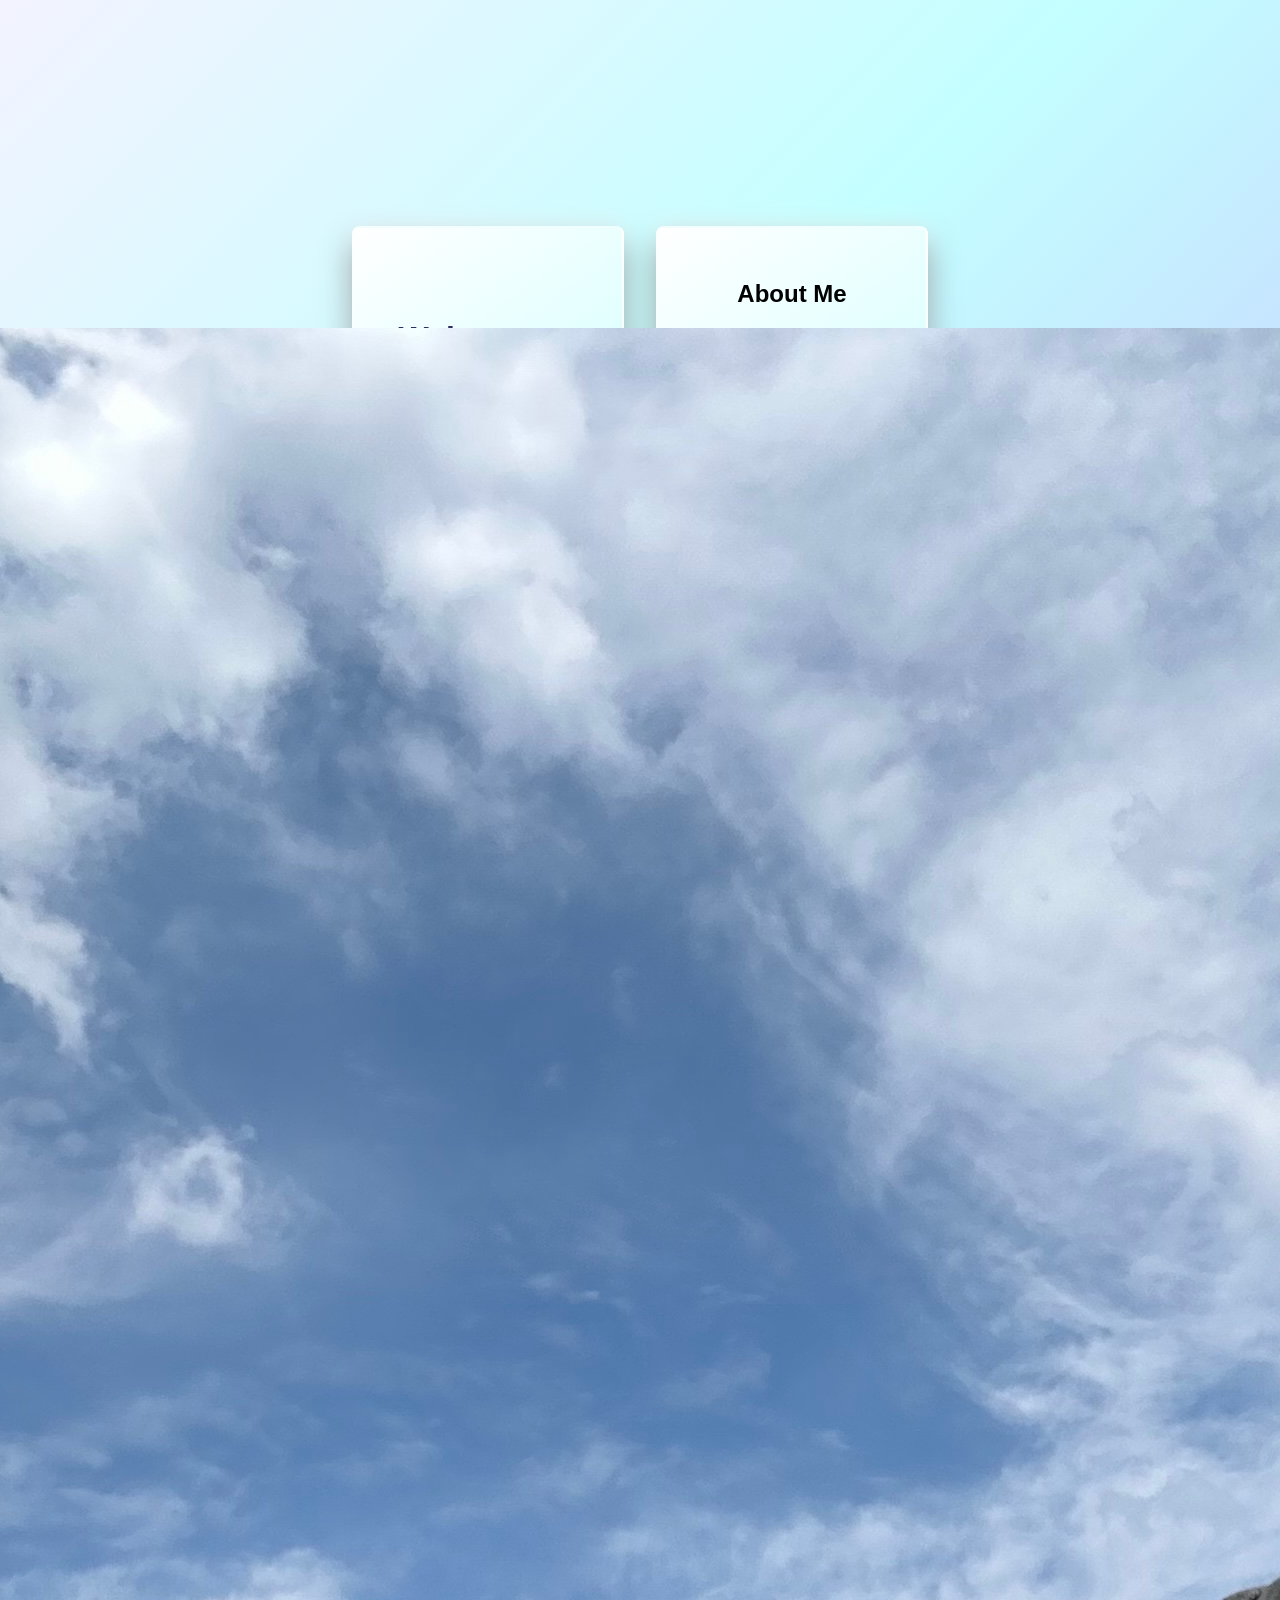
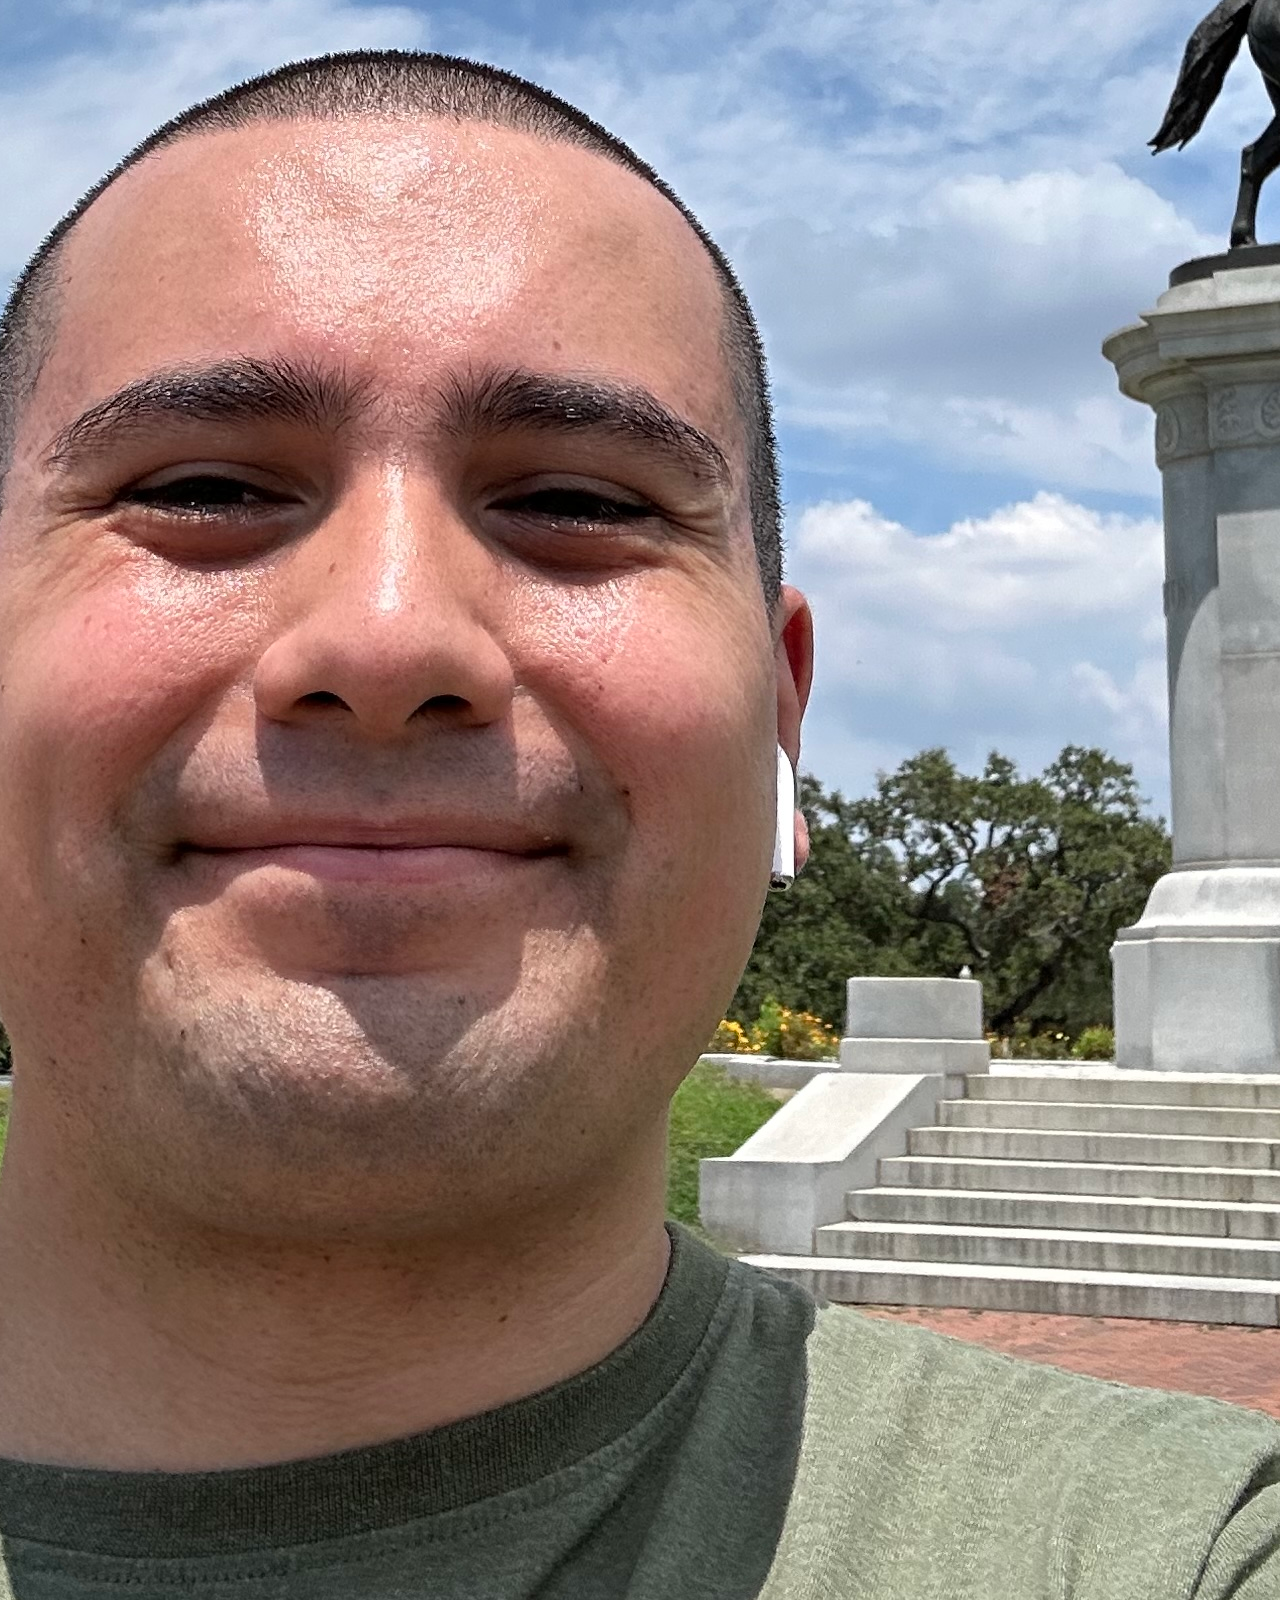
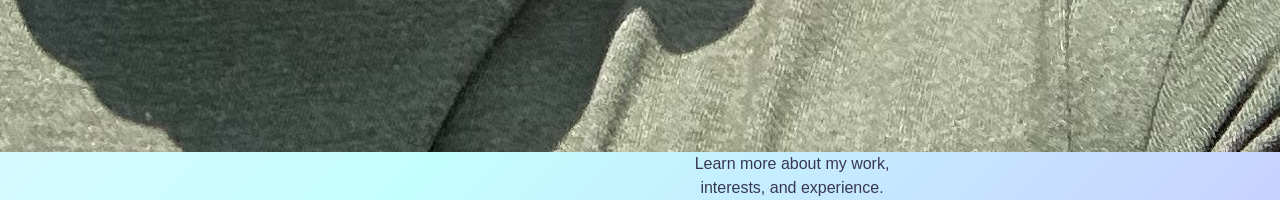
==== index.html @ 94f0b9f7 "Moving boxes." ====
<!DOCTYPE html>
<html lang="en">

<head>
	<meta charset="UTF-8">
	<meta name="viewport" content="width=device-width, initial-scale=1.0">
	<title>Home | Axel Sanchez Moreno</title>
    <link rel="stylesheet" href="css-folder/index.css">
</head>
<body>

<main>
    <div class="box-container" style="display: flex; gap: 2rem;">
        <div class="centered-box">
            <h1>Welcome to my Webpage!</h1>
            <p>Explore my teaching, research, presentations, CV, and contact information.</p>
        </div>

        <div class="centered-box">
            <h2>About Me</h2>
            <img src="image-folder/homepage-pic.jpg" alt="Axel Sanchez Moreno">
            <p>Learn more about my work, interests, and experience.</p>
        </div>
    </div>
    
</main>

</body>
</html>
---- css-folder/index.css ----
body{
    margin: 0;                                                                  /* Removes default browser margin */
    min-height: 100vh;                                                          /* Makes the page fill the viewport height */
    display: flex;                                                              /* Turns the body into a flex container */
    justify-content: center;                                                    /* Centers the box horizontally */
    align-items: center;                                                        /* Centers the box vertically */
    padding: 1.5em;                                                             /* Adds space around the content on small screens */
    box-sizing: border-box;                                                     /* Includes padding in the body's dimensions */
    font-family: sans-serif;                                                    /* Sets the font to sans-serif */
    background: linear-gradient(135deg, rgb(243, 243, 255), rgb(196, 255, 255), rgb(200, 200, 255)); /* Creates a bright colorful background */
}

.centered-box{
    width: 17em;
    height: 28em;
    padding: 2em;                                                                       /* Creates breathing room around the content */
    box-sizing: border-box;                                                             /* Keeps padding inside the set dimensions */
    display: flex;
    flex-direction: column;
    justify-content: space-evenly;
    align-items: center;
    background: linear-gradient(145deg, rgb(255, 255, 255), rgb(190, 255, 255));    /* Makes the card stand out */
    border-radius: 0.5em;                                                               /* Adds a crisp highlight around the card */
    border: 0.125em solid rgb(255 255 255 / 75%);                                     /* Makes the card pop */
    box-shadow: 0 1em 2em rgb(1 1 2 / 35%), 0 0 1.5em rgb(255 255 255 / 65%);       /* Brings the content into focus when it appears */
    animation: card-pop 0.7s ease-out both;
}

h1 {
    margin: 0 0 0.5em;
    color: rgb(45, 45, 100);
    text-align: center;
}

p {
    margin: 0;
    color: rgb(55, 55, 80);
    line-height: 1.5;
    text-align: center;
}

/* @keyframes card-pop { */
/*    from { opacity: 0; transform: scale(0.9); } */                               /* Starts the card slightly smaller and hidden */
/*    to { opacity: 1; transform: scale(1); }     */                               /* Finishes at its normal visible size */
/*}*/
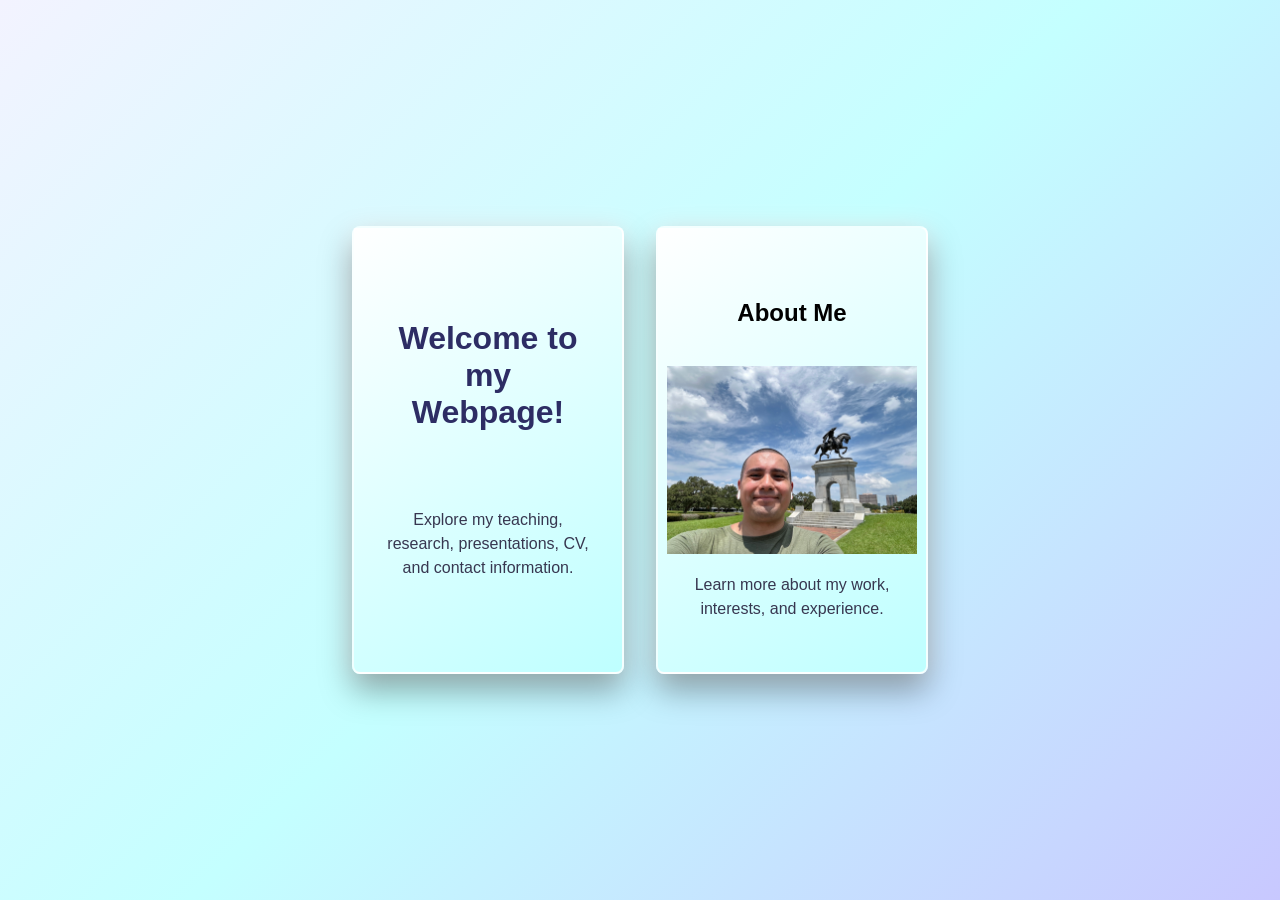
==== commit ae186bfc: "Correcting size of image on homepage." ====
--- a/index.html
+++ b/index.html
@@ -18,7 +18,7 @@
 
         <div class="centered-box">
             <h2>About Me</h2>
-            <img src="image-folder/homepage-pic.jpg" alt="Axel Sanchez Moreno">
+            <img src="image-folder/homepage-pic.jpg" alt="Axel Sanchez Moreno" style="width: 250px; height: auto;">
             <p>Learn more about my work, interests, and experience.</p>
         </div>
     </div>
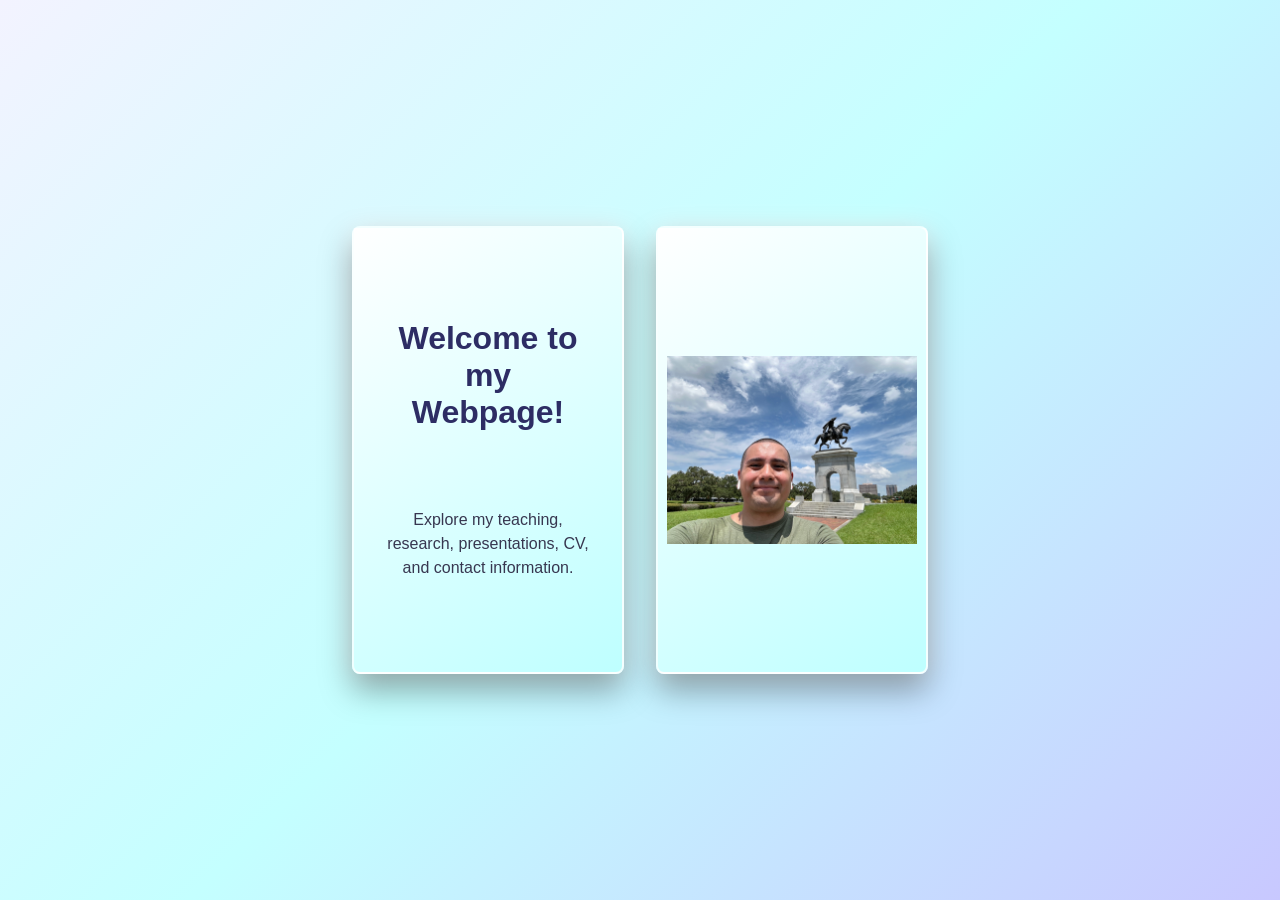
==== commit ae97ce4d: "Removing text, checking the format of front page." ====
--- a/index.html
+++ b/index.html
@@ -17,9 +17,7 @@
         </div>
 
         <div class="centered-box">
-            <h2>About Me</h2>
             <img src="image-folder/homepage-pic.jpg" alt="Axel Sanchez Moreno" style="width: 250px; height: auto;">
-            <p>Learn more about my work, interests, and experience.</p>
         </div>
     </div>
     
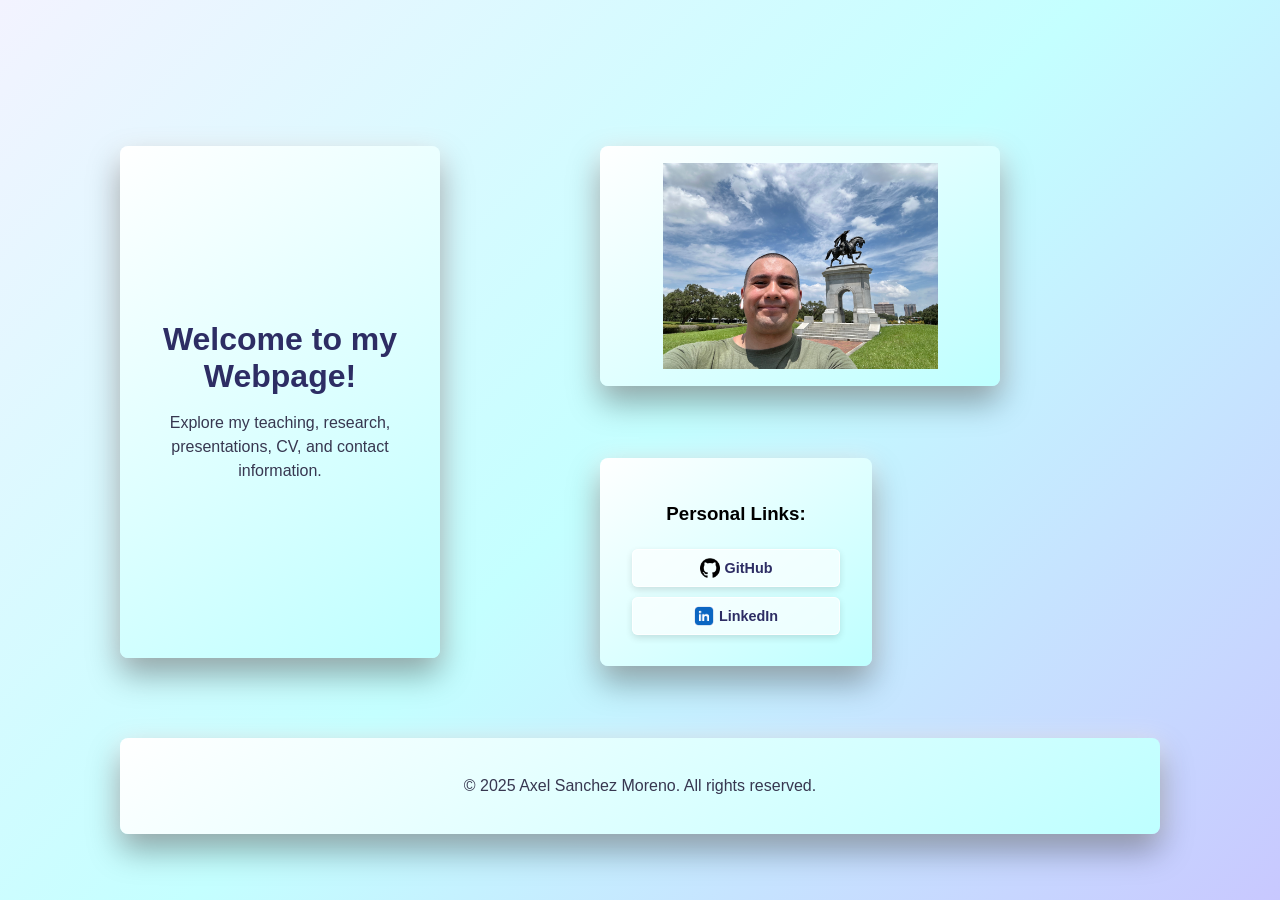
==== commit 29562011: "Updating format of homepage." ====
--- a/index.html
+++ b/index.html
@@ -9,18 +9,33 @@
 </head>
 <body>
 
-<main>
-    <div class="box-container" style="display: flex; gap: 2rem;">
+<main style="padding-top: 5em;">
+    <div class="box-container" style="display: flex; gap: 10em;">
         <div class="centered-box">
             <h1>Welcome to my Webpage!</h1>
             <p>Explore my teaching, research, presentations, CV, and contact information.</p>
         </div>
 
-        <div class="centered-box">
-            <img src="image-folder/homepage-pic.jpg" alt="Axel Sanchez Moreno" style="width: 250px; height: auto;">
+        <div class="portrait-box">
+            <img src="image-folder/homepage-pic.jpg" alt="Axel Sanchez Moreno" style="width: 275px; height: 275px;">
         </div>
+    </div>    
+
+    <div class="links-box">
+        <h3> Personal Links: </h3>
+        <a href="https://github.com/axelsanchezmoreno" target="_blank" rel="noopener noreferrer" aria-label="GitHub" style="display: inline-flex; align-items: center; justify-content: center; gap: 0.35em; font-size: 0.9em;">
+            <img src="image-folder/github-logo.png" alt="" width="20" height="20">
+            GitHub
+        </a>
+        <a href="https://www.linkedin.com/in/axel-sanchez-moreno/" target="_blank" rel="noopener noreferrer" aria-label="LinkedIn" style="display: inline-flex; align-items: center; justify-content: center; gap: 0.35em; font-size: 0.9em;">
+            <img src="image-folder/linkin-logo.jpg" alt="" width="20" height="20">
+            LinkedIn
+        </a>
     </div>
-    
+
+    <footer class="footer-box" style="margin-top: 5em; padding: 1.5em 2em; border-radius: 8px;">
+        <p>&copy; 2025 Axel Sanchez Moreno. All rights reserved.</p>
+    </footer>
 </main>
 
 </body>
--- a/css-folder/index.css
+++ b/css-folder/index.css
@@ -11,17 +11,107 @@
 }
 
 .centered-box{
-    width: 17em;
-    height: 28em;
+    width: 20em;
+    height: 32em;
     padding: 2em;                                                                       /* Creates breathing room around the content */
     box-sizing: border-box;                                                             /* Keeps padding inside the set dimensions */
     display: flex;
     flex-direction: column;
-    justify-content: space-evenly;
+    justify-content: center;
     align-items: center;
+    text-align: center;
     background: linear-gradient(145deg, rgb(255, 255, 255), rgb(190, 255, 255));    /* Makes the card stand out */
     border-radius: 0.5em;                                                               /* Adds a crisp highlight around the card */
-    border: 0.125em solid rgb(255 255 255 / 75%);                                     /* Makes the card pop */
+    /*border: 0.125em solid rgb(255 255 255 / 75%);*/                                     /* Makes the card pop */
+    box-shadow: 0 1em 2em rgb(1 1 2 / 35%), 0 0 1.5em rgb(255 255 255 / 65%);       /* Brings the content into focus when it appears */
+    animation: card-pop 0.7s ease-out both;
+}
+
+.portrait-box{
+    width: 25em;
+    height: 15em;
+    padding: 2em;                                                                       /* Creates breathing room around the content */
+    box-sizing: border-box;                                                             /* Keeps padding inside the set dimensions */
+    display: flex;
+    flex-direction: column;
+    place-content: center;
+    justify-content: center;
+    align-items: center;
+    text-align: center;
+    background: linear-gradient(145deg, rgb(255, 255, 255), rgb(190, 255, 255));    /* Makes the card stand out */
+    border-radius: 0.5em;                                                               /* Adds a crisp highlight around the card */
+    /*border: 0.125em solid rgb(255 255 255 / 75%);*/                                     /* Makes the card pop */
+    box-shadow: 0 1em 2em rgb(1 1 2 / 35%), 0 0 1.5em rgb(255 255 255 / 65%);       /* Brings the content into focus when it appears */
+    animation: card-pop 0.7s ease-out both;
+}
+
+.links-box{
+    /* Places the links below the portrait while keeping them beside the greeting. */
+    position: absolute;
+    left: calc(50% - 2.5em);
+    top: calc(50% + 0.5em);
+    width: 17em;
+    height: 13em;
+    padding: 2em;                                                                       /* Creates breathing room around the content */
+    box-sizing: border-box;                                                             /* Keeps padding inside the set dimensions */
+    display: flex;
+    flex-direction: column;
+    place-content: center;
+    justify-content: center;
+    align-items: center;
+    text-align: center;
+    background: linear-gradient(145deg, rgb(255, 255, 255), rgb(190, 255, 255));    /* Makes the card stand out */
+    border-radius: 0.5em;                                                               /* Adds a crisp highlight around the card */
+    /*border: 0.125em solid rgb(255 255 255 / 75%);*/                                     /* Makes the card pop */
+    box-shadow: 0 1em 2em rgb(1 1 2 / 35%), 0 0 1.5em rgb(255 255 255 / 65%);       /* Brings the content into focus when it appears */
+    animation: card-pop 0.7s ease-out both;
+}
+
+.links-box a {
+    display: block;
+    width: 100%;
+    margin: 0.35em 0;
+    padding: 0.55em 0.8em;
+    box-sizing: border-box;
+    color: rgb(45, 45, 100);
+    font-weight: 600;
+    text-decoration: none;
+    background: rgb(255 255 255 / 65%);
+    border: 0.1em solid rgb(255 255 255 / 80%);
+    border-radius: 0.4em;
+    box-shadow: 0 0.2em 0.5em rgb(1 1 2 / 12%);
+    transition: transform 0.2s ease, background-color 0.2s ease, box-shadow 0.2s ease;
+}
+
+.links-box a:hover,
+.links-box a:focus-visible {
+    color: rgb(255, 255, 255);
+    background: rgb(45 45 100 / 85%);
+    box-shadow: 0 0.35em 0.7em rgb(1 1 2 / 20%);
+    transform: translateY(-0.1em);
+}
+
+.links-box a:focus-visible {
+    outline: 0.15em solid rgb(45, 45, 100);
+    outline-offset: 0.15em;
+}
+
+.footer-box{
+    width: 65em;
+    max-width: 100%;
+    height: 6em;
+    flex: 0 0 auto;
+    padding: 2em;                                                                       /* Creates breathing room around the content */
+    box-sizing: border-box;                                                             /* Keeps padding inside the set dimensions */
+    display: flex;
+    flex-direction: column;
+    place-content: center;
+    justify-content: center;
+    align-items: center;
+    text-align: center;
+    background: linear-gradient(145deg, rgb(255, 255, 255), rgb(190, 255, 255));    /* Makes the card stand out */
+    border-radius: 0.5em;                                                               /* Adds a crisp highlight around the card */
+    /*border: 0.125em solid rgb(255 255 255 / 75%);*/                                     /* Makes the card pop */
     box-shadow: 0 1em 2em rgb(1 1 2 / 35%), 0 0 1.5em rgb(255 255 255 / 65%);       /* Brings the content into focus when it appears */
     animation: card-pop 0.7s ease-out both;
 }
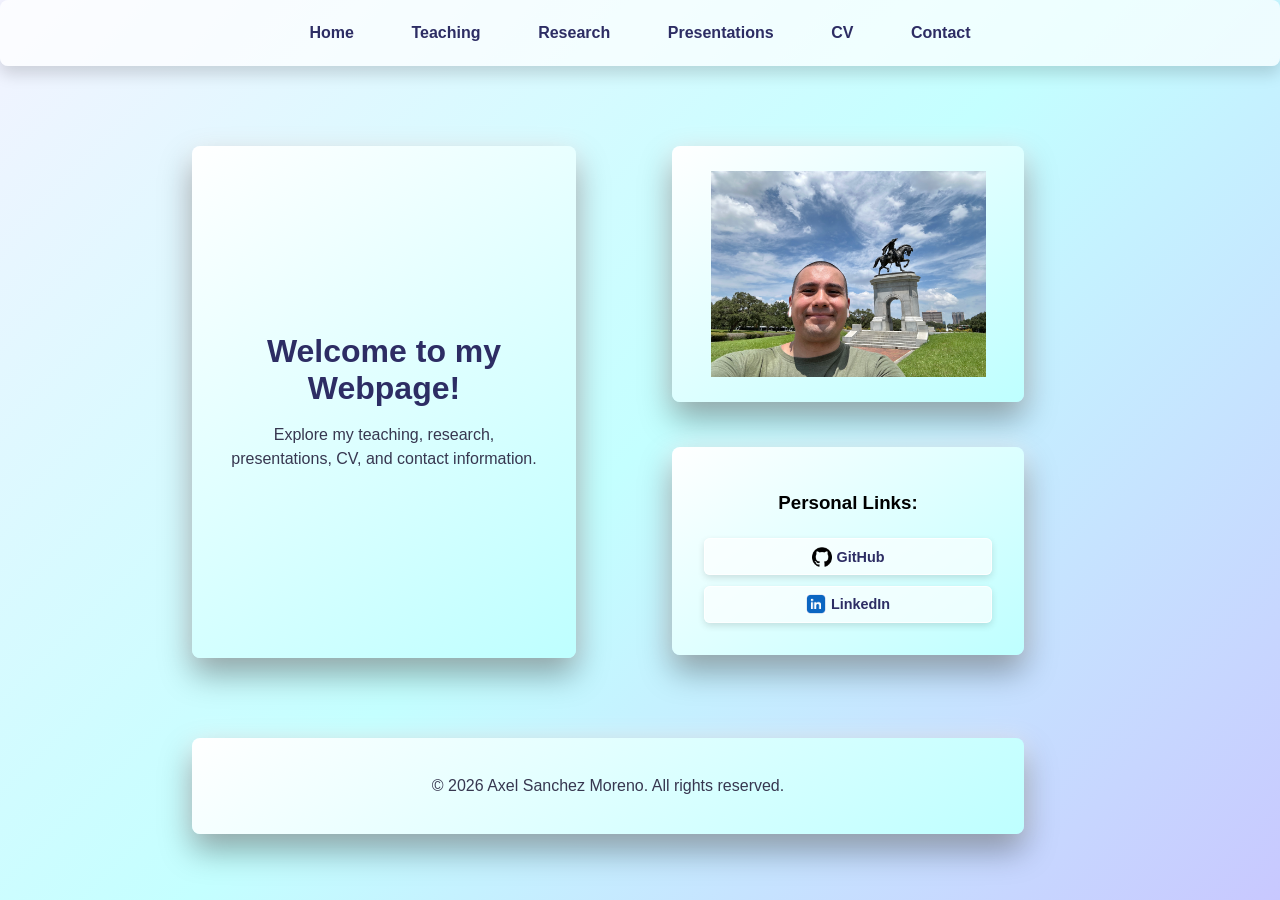
==== commit 1ae9f7b1: "Adjusting boxes of front page and adding a navigation bar." ====
--- a/index.html
+++ b/index.html
@@ -8,6 +8,15 @@
     <link rel="stylesheet" href="css-folder/index.css">
 </head>
 <body>
+
+<nav aria-label="Main navigation" style="position: fixed; top: 0; left: 0; right: 0; z-index: 1000; display: flex; flex-wrap: wrap; justify-content: center; gap: 0.75em 2em; max-width: 100%; box-sizing: border-box; padding: 1em;">
+    <a href="index.html">Home</a>
+    <a href="teaching.html">Teaching</a>
+    <a href="research.html">Research</a>
+    <a href="presentations.html">Presentations</a>
+    <a href="cv.html">CV</a>
+    <a href="contact.html">Contact</a>
+</nav>
 
 <main style="padding-top: 5em;">
     <div class="box-container" style="display: flex; gap: 10em;">
@@ -34,7 +43,7 @@
     </div>
 
     <footer class="footer-box" style="margin-top: 5em; padding: 1.5em 2em; border-radius: 8px;">
-        <p>&copy; 2025 Axel Sanchez Moreno. All rights reserved.</p>
+        <p>&copy; 2026 Axel Sanchez Moreno. All rights reserved.</p>
     </footer>
 </main>
 
--- a/css-folder/index.css
+++ b/css-folder/index.css
@@ -11,7 +11,7 @@
 }
 
 .centered-box{
-    width: 20em;
+    width: 24em;
     height: 32em;
     padding: 2em;                                                                       /* Creates breathing room around the content */
     box-sizing: border-box;                                                             /* Keeps padding inside the set dimensions */
@@ -28,8 +28,9 @@
 }
 
 .portrait-box{
-    width: 25em;
-    height: 15em;
+    width: 22em;
+    height: 16em;
+    transform: translateX(-4em);
     padding: 2em;                                                                       /* Creates breathing room around the content */
     box-sizing: border-box;                                                             /* Keeps padding inside the set dimensions */
     display: flex;
@@ -42,15 +43,15 @@
     border-radius: 0.5em;                                                               /* Adds a crisp highlight around the card */
     /*border: 0.125em solid rgb(255 255 255 / 75%);*/                                     /* Makes the card pop */
     box-shadow: 0 1em 2em rgb(1 1 2 / 35%), 0 0 1.5em rgb(255 255 255 / 65%);       /* Brings the content into focus when it appears */
-    animation: card-pop 0.7s ease-out both;
+    /* animation: card-pop 0.7s ease-out both; */
 }
 
 .links-box{
     /* Places the links below the portrait while keeping them beside the greeting. */
     position: absolute;
-    left: calc(50% - 2.5em);
-    top: calc(50% + 0.5em);
-    width: 17em;
+    left: calc(50% + 2em);
+    top: calc(50% - 0.2em);
+    width: 22em;
     height: 13em;
     padding: 2em;                                                                       /* Creates breathing room around the content */
     box-sizing: border-box;                                                             /* Keeps padding inside the set dimensions */
@@ -97,7 +98,7 @@
 }
 
 .footer-box{
-    width: 65em;
+    width: 52em;
     max-width: 100%;
     height: 6em;
     flex: 0 0 auto;
@@ -129,8 +130,130 @@
     text-align: center;
 }
 
-/* @keyframes card-pop { */
-/*    from { opacity: 0; transform: scale(0.9); } */                               /* Starts the card slightly smaller and hidden */
-/*    to { opacity: 1; transform: scale(1); }     */                               /* Finishes at its normal visible size */
-/*}*/
-
+nav {
+    display: flex;
+    flex-wrap: wrap;
+    justify-content: center;
+    align-items: center;
+    gap: 1em;
+    width: 100%;
+    margin-bottom: 1.5em;
+    padding: 0.75em 1em;
+    box-sizing: border-box;
+    background: rgb(255 255 255 / 70%);
+    border-radius: 0.5em;
+    box-shadow: 0 0.5em 1em rgb(1 1 2 / 15%);
+}
+
+nav a {
+    display: inline-block;
+    padding: 0.5em 0.8em;
+    color: rgb(45, 45, 100);
+    font-weight: 600;
+    white-space: nowrap;
+    text-decoration: none;
+    border-radius: 0.35em;
+    transition: color 0.2s ease, background-color 0.2s ease;
+}
+
+nav a:hover,
+nav a:focus-visible {
+    color: rgb(255, 255, 255);
+    background: rgb(45 45 100 / 85%);
+}
+
+nav a:focus-visible {
+    outline: 0.15em solid rgb(45, 45, 100);
+    outline-offset: 0.15em;
+}
+
+@media (max-width: 42em) {
+    nav {
+        gap: 0.35em;
+        padding: 0.6em;
+    }
+
+    nav a {
+        flex: 1 1 auto;
+        min-width: 7em;
+        text-align: center;
+    }
+}
+
+@media (max-width: 30em) {
+    nav {
+        flex-direction: column;
+        align-items: stretch;
+    }
+}
+
+.menu-button,
+.navigation-menu {
+    position: fixed;
+    z-index: 10;
+    border: 1px solid currentColor;
+    border-radius: 0.35rem;
+    background: Canvas;
+    color: inherit;
+}
+
+.menu-button {
+    top: 1rem;
+    right: 1rem;
+    width: 3rem;
+    height: 3rem;
+    padding: 0.6rem;
+    cursor: pointer;
+}
+
+.menu-button:focus-visible,
+.navigation-menu a:focus-visible {
+    outline: 2px solid currentColor;
+    outline-offset: 3px;
+}
+
+.menu-button span {
+    display: block;
+    height: 2px;
+    margin: 0.3rem 0;
+    background: currentColor;
+    transition: transform 0.2s ease, opacity 0.2s ease;
+}
+
+.menu-button[aria-expanded="true"] span:first-child {
+    transform: translateY(0.4rem) rotate(45deg);
+}
+
+.menu-button[aria-expanded="true"] span:nth-child(2) {
+    opacity: 0;
+}
+
+.menu-button[aria-expanded="true"] span:last-child {
+    transform: translateY(-0.4rem) rotate(-45deg);
+}
+
+.navigation-menu {
+    top: 4.5rem;
+    right: 1rem;
+    display: none;
+    min-width: 12rem;
+    padding: 0.75rem;
+    box-shadow: 0 0.25rem 0.75rem rgb(0 0 0 / 20%);
+}
+
+.navigation-menu.is-open {
+    display: block;
+}
+
+.navigation-menu a {
+    display: block;
+    padding: 0.6rem 0.75rem;
+    border-radius: 0.2rem;
+    text-decoration: none;
+}
+
+.navigation-menu a:hover {
+    background: color-mix(in srgb, currentColor 10%, transparent);
+}
+
+
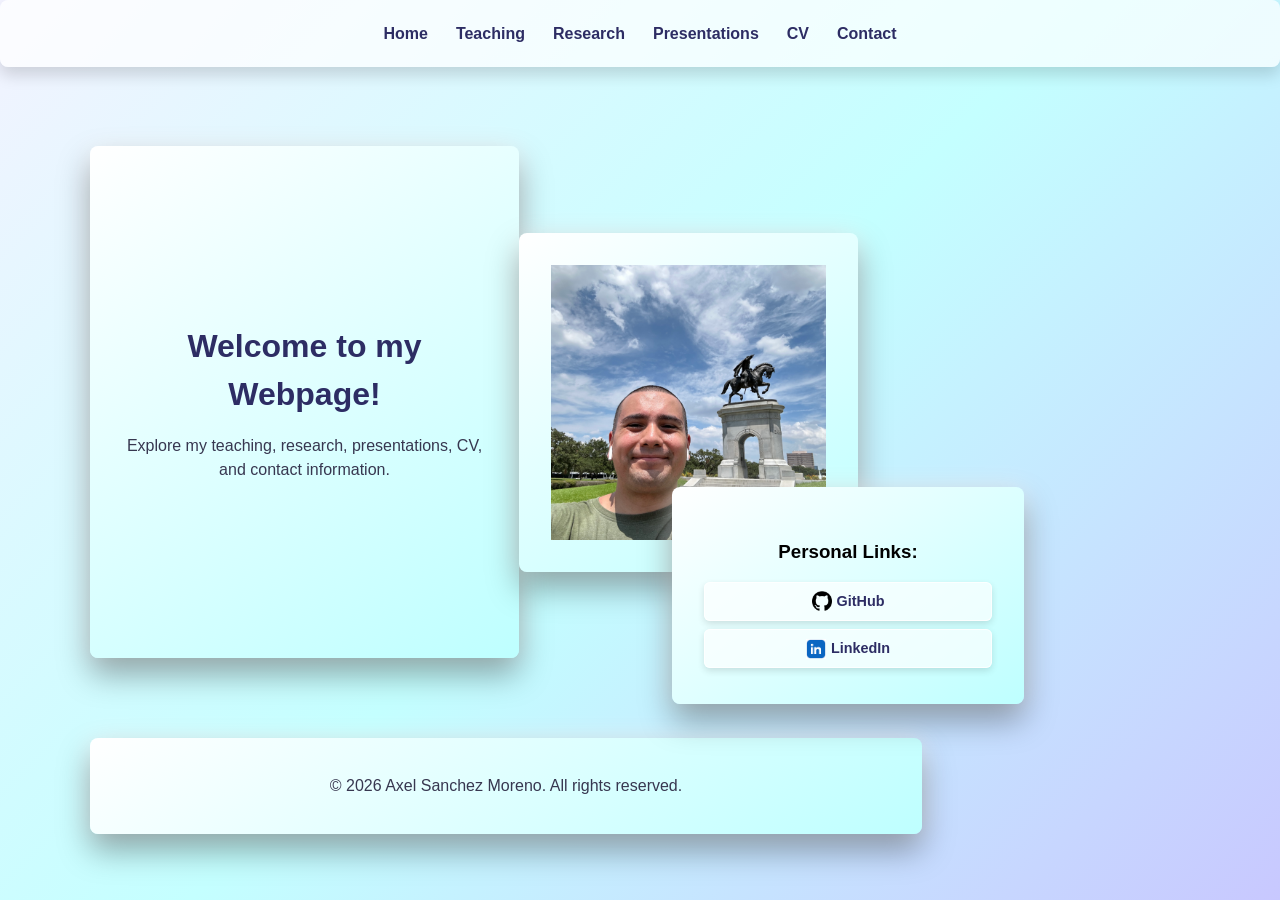
==== commit 61c737e2: "Updating css to ensure it's viewable in any device." ====
--- a/index.html
+++ b/index.html
@@ -6,10 +6,77 @@
 	<meta name="viewport" content="width=device-width, initial-scale=1.0">
 	<title>Home | Axel Sanchez Moreno</title>
     <link rel="stylesheet" href="css-folder/index.css">
+    <style>
+        *, *::before, *::after { box-sizing: border-box; }
+
+        body {
+            margin: 0;
+            line-height: 1.5;
+        }
+
+        nav {
+            display: flex;
+            flex-wrap: wrap;
+            justify-content: center;
+            gap: 0.5rem 1.25rem;
+            padding: 1rem;
+        }
+
+        nav a {
+            padding: 0.35rem 0.25rem;
+            white-space: nowrap;
+        }
+
+        main {
+            width: min(100% - 2rem, 1100px);
+            margin: 0 auto;
+        }
+
+        .box-container {
+            display: flex;
+            flex-wrap: wrap;
+            align-items: center;
+            justify-content: center;
+            gap: clamp(1.5rem, 5vw, 4rem);
+            text-align: center;
+        }
+
+        .centered-box { flex: 1 1 20rem; }
+        .portrait-box { flex: 0 1 275px; }
+
+        .portrait-box img {
+            display: block;
+            width: min(275px, 100%);
+            height: auto !important;
+            aspect-ratio: 1;
+            object-fit: cover;
+            margin: 0 auto;
+        }
+
+        .links-box {
+            margin-top: 2.5rem;
+            text-align: center;
+        }
+
+        .links-box h3 { margin-bottom: 0.75rem; }
+        .links-box a { margin: 0.25rem 0.5rem; }
+        .footer-box { text-align: center; }
+
+        @media (max-width: 480px) {
+            nav { gap: 0.25rem 0.75rem; }
+            main { width: min(100% - 1.25rem, 1100px); }
+            main[style] { padding-top: 2rem !important; }
+            .centered-box h1 { font-size: clamp(1.7rem, 8vw, 2.25rem); }
+            .footer-box {
+                margin-top: 3rem !important;
+                padding: 1rem !important;
+            }
+        }
+    </style>
 </head>
 <body>
 
-<nav aria-label="Main navigation" style="position: fixed; top: 0; left: 0; right: 0; z-index: 1000; display: flex; flex-wrap: wrap; justify-content: center; gap: 0.75em 2em; max-width: 100%; box-sizing: border-box; padding: 1em;">
+<nav aria-label="Main navigation">
     <a href="index.html">Home</a>
     <a href="teaching.html">Teaching</a>
     <a href="research.html">Research</a>
@@ -19,7 +86,7 @@
 </nav>
 
 <main style="padding-top: 5em;">
-    <div class="box-container" style="display: flex; gap: 10em;">
+    <div class="box-container">
         <div class="centered-box">
             <h1>Welcome to my Webpage!</h1>
             <p>Explore my teaching, research, presentations, CV, and contact information.</p>
--- a/css-folder/index.css
+++ b/css-folder/index.css
@@ -10,9 +10,14 @@
     background: linear-gradient(135deg, rgb(243, 243, 255), rgb(196, 255, 255), rgb(200, 200, 255)); /* Creates a bright colorful background */
 }
 
+*, *::before, *::after {
+    box-sizing: border-box;
+}
+
 .centered-box{
-    width: 24em;
-    height: 32em;
+    width: min(24em, 100%);
+    min-height: 32em;
+    height: auto;
     padding: 2em;                                                                       /* Creates breathing room around the content */
     box-sizing: border-box;                                                             /* Keeps padding inside the set dimensions */
     display: flex;
@@ -27,9 +32,19 @@
     animation: card-pop 0.7s ease-out both;
 }
 
+.box-container {
+    display: flex;
+    flex-wrap: wrap;
+    align-items: center;
+    justify-content: center;
+    gap: 10em;
+    width: min(100%, 52em);
+}
+
 .portrait-box{
-    width: 22em;
-    height: 16em;
+    width: min(22em, 100%);
+    min-height: 16em;
+    height: auto;
     transform: translateX(-4em);
     padding: 2em;                                                                       /* Creates breathing room around the content */
     box-sizing: border-box;                                                             /* Keeps padding inside the set dimensions */
@@ -51,8 +66,9 @@
     position: absolute;
     left: calc(50% + 2em);
     top: calc(50% - 0.2em);
-    width: 22em;
-    height: 13em;
+    width: min(22em, calc(100% - 2em));
+    min-height: 13em;
+    height: auto;
     padding: 2em;                                                                       /* Creates breathing room around the content */
     box-sizing: border-box;                                                             /* Keeps padding inside the set dimensions */
     display: flex;
@@ -98,7 +114,7 @@
 }
 
 .footer-box{
-    width: 52em;
+    width: min(52em, 100%);
     max-width: 100%;
     height: 6em;
     flex: 0 0 auto;
@@ -131,14 +147,19 @@
 }
 
 nav {
+    position: fixed;
+    top: 0;
+    left: 0;
+    right: 0;
+    z-index: 1000;
     display: flex;
     flex-wrap: wrap;
     justify-content: center;
     align-items: center;
-    gap: 1em;
-    width: 100%;
+    gap: 0.75em 2em;
+    max-width: 100%;
     margin-bottom: 1.5em;
-    padding: 0.75em 1em;
+    padding: 1em;
     box-sizing: border-box;
     background: rgb(255 255 255 / 70%);
     border-radius: 0.5em;
@@ -187,6 +208,57 @@
     }
 }
 
+@media (max-width: 50em) {
+    body {
+        align-items: flex-start;
+        padding: 6em 1em 1.5em;
+        overflow-x: hidden;
+    }
+
+    .box-container {
+        flex-direction: column;
+        gap: 1.5em;
+    }
+
+    .centered-box,
+    .portrait-box,
+    .links-box,
+    .footer-box {
+        width: 100%;
+        max-width: 32em;
+    }
+
+    .centered-box {
+        min-height: 0;
+    }
+
+    .portrait-box {
+        transform: none;
+    }
+
+    .links-box {
+        position: static;
+        min-height: 0;
+    }
+}
+
+@media (max-width: 30em) {
+    body {
+        padding-inline: 0.75em;
+    }
+
+    .centered-box,
+    .portrait-box,
+    .links-box,
+    .footer-box {
+        padding: 1.25em;
+    }
+
+    h1 {
+        font-size: clamp(1.5rem, 8vw, 2rem);
+    }
+}
+
 .menu-button,
 .navigation-menu {
     position: fixed;
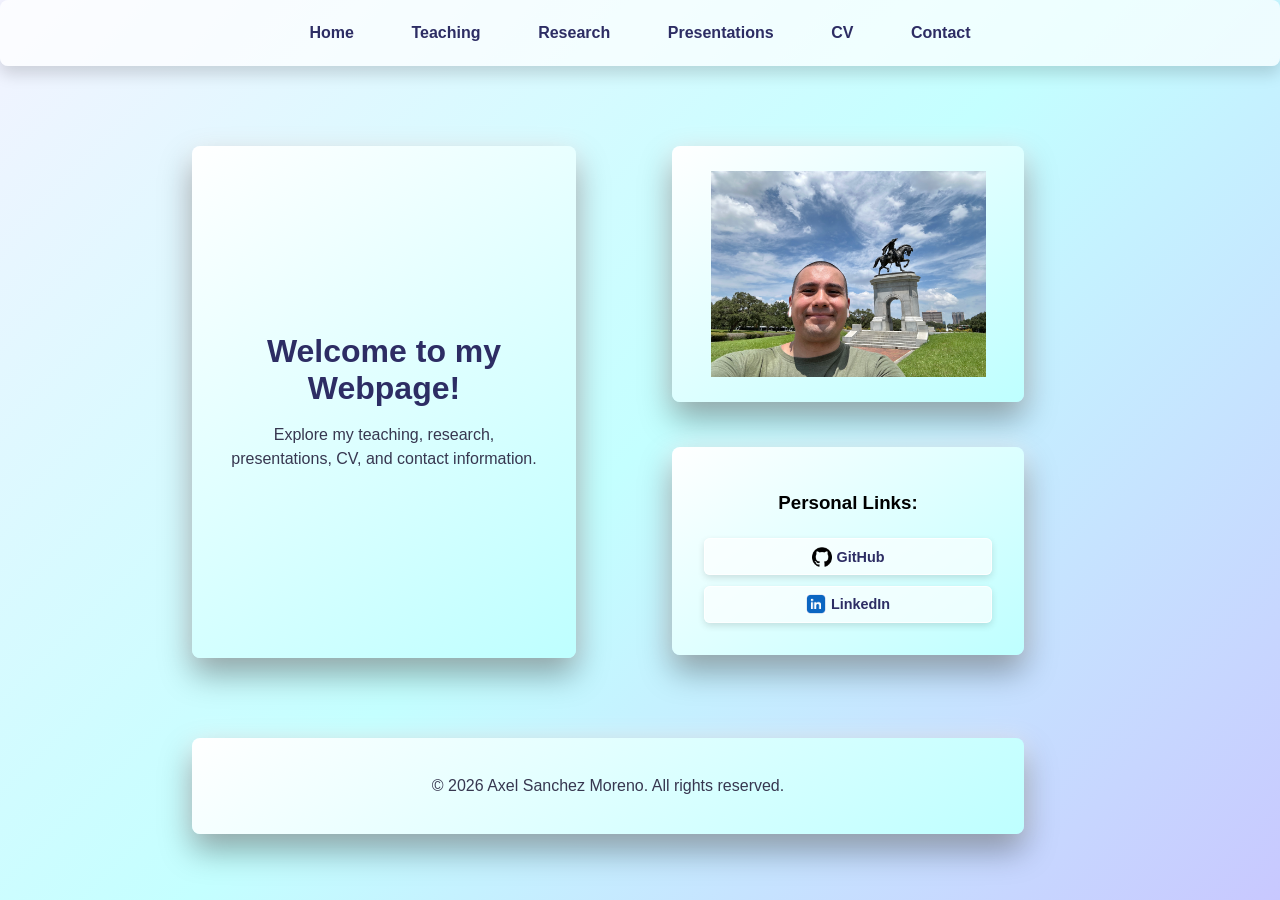
==== commit b31923eb: "Reverting back to previous content." ====
--- a/index.html
+++ b/index.html
@@ -6,73 +6,6 @@
 	<meta name="viewport" content="width=device-width, initial-scale=1.0">
 	<title>Home | Axel Sanchez Moreno</title>
     <link rel="stylesheet" href="css-folder/index.css">
-    <style>
-        *, *::before, *::after { box-sizing: border-box; }
-
-        body {
-            margin: 0;
-            line-height: 1.5;
-        }
-
-        nav {
-            display: flex;
-            flex-wrap: wrap;
-            justify-content: center;
-            gap: 0.5rem 1.25rem;
-            padding: 1rem;
-        }
-
-        nav a {
-            padding: 0.35rem 0.25rem;
-            white-space: nowrap;
-        }
-
-        main {
-            width: min(100% - 2rem, 1100px);
-            margin: 0 auto;
-        }
-
-        .box-container {
-            display: flex;
-            flex-wrap: wrap;
-            align-items: center;
-            justify-content: center;
-            gap: clamp(1.5rem, 5vw, 4rem);
-            text-align: center;
-        }
-
-        .centered-box { flex: 1 1 20rem; }
-        .portrait-box { flex: 0 1 275px; }
-
-        .portrait-box img {
-            display: block;
-            width: min(275px, 100%);
-            height: auto !important;
-            aspect-ratio: 1;
-            object-fit: cover;
-            margin: 0 auto;
-        }
-
-        .links-box {
-            margin-top: 2.5rem;
-            text-align: center;
-        }
-
-        .links-box h3 { margin-bottom: 0.75rem; }
-        .links-box a { margin: 0.25rem 0.5rem; }
-        .footer-box { text-align: center; }
-
-        @media (max-width: 480px) {
-            nav { gap: 0.25rem 0.75rem; }
-            main { width: min(100% - 1.25rem, 1100px); }
-            main[style] { padding-top: 2rem !important; }
-            .centered-box h1 { font-size: clamp(1.7rem, 8vw, 2.25rem); }
-            .footer-box {
-                margin-top: 3rem !important;
-                padding: 1rem !important;
-            }
-        }
-    </style>
 </head>
 <body>
 
--- a/css-folder/index.css
+++ b/css-folder/index.css
@@ -10,14 +10,9 @@
     background: linear-gradient(135deg, rgb(243, 243, 255), rgb(196, 255, 255), rgb(200, 200, 255)); /* Creates a bright colorful background */
 }
 
-*, *::before, *::after {
-    box-sizing: border-box;
-}
-
 .centered-box{
-    width: min(24em, 100%);
-    min-height: 32em;
-    height: auto;
+    width: 24em;
+    height: 32em;
     padding: 2em;                                                                       /* Creates breathing room around the content */
     box-sizing: border-box;                                                             /* Keeps padding inside the set dimensions */
     display: flex;
@@ -34,17 +29,12 @@
 
 .box-container {
     display: flex;
-    flex-wrap: wrap;
-    align-items: center;
-    justify-content: center;
     gap: 10em;
-    width: min(100%, 52em);
 }
 
 .portrait-box{
-    width: min(22em, 100%);
-    min-height: 16em;
-    height: auto;
+    width: 22em;
+    height: 16em;
     transform: translateX(-4em);
     padding: 2em;                                                                       /* Creates breathing room around the content */
     box-sizing: border-box;                                                             /* Keeps padding inside the set dimensions */
@@ -66,9 +56,8 @@
     position: absolute;
     left: calc(50% + 2em);
     top: calc(50% - 0.2em);
-    width: min(22em, calc(100% - 2em));
-    min-height: 13em;
-    height: auto;
+    width: 22em;
+    height: 13em;
     padding: 2em;                                                                       /* Creates breathing room around the content */
     box-sizing: border-box;                                                             /* Keeps padding inside the set dimensions */
     display: flex;
@@ -114,7 +103,7 @@
 }
 
 .footer-box{
-    width: min(52em, 100%);
+    width: 52em;
     max-width: 100%;
     height: 6em;
     flex: 0 0 auto;
@@ -208,57 +197,6 @@
     }
 }
 
-@media (max-width: 50em) {
-    body {
-        align-items: flex-start;
-        padding: 6em 1em 1.5em;
-        overflow-x: hidden;
-    }
-
-    .box-container {
-        flex-direction: column;
-        gap: 1.5em;
-    }
-
-    .centered-box,
-    .portrait-box,
-    .links-box,
-    .footer-box {
-        width: 100%;
-        max-width: 32em;
-    }
-
-    .centered-box {
-        min-height: 0;
-    }
-
-    .portrait-box {
-        transform: none;
-    }
-
-    .links-box {
-        position: static;
-        min-height: 0;
-    }
-}
-
-@media (max-width: 30em) {
-    body {
-        padding-inline: 0.75em;
-    }
-
-    .centered-box,
-    .portrait-box,
-    .links-box,
-    .footer-box {
-        padding: 1.25em;
-    }
-
-    h1 {
-        font-size: clamp(1.5rem, 8vw, 2rem);
-    }
-}
-
 .menu-button,
 .navigation-menu {
     position: fixed;
